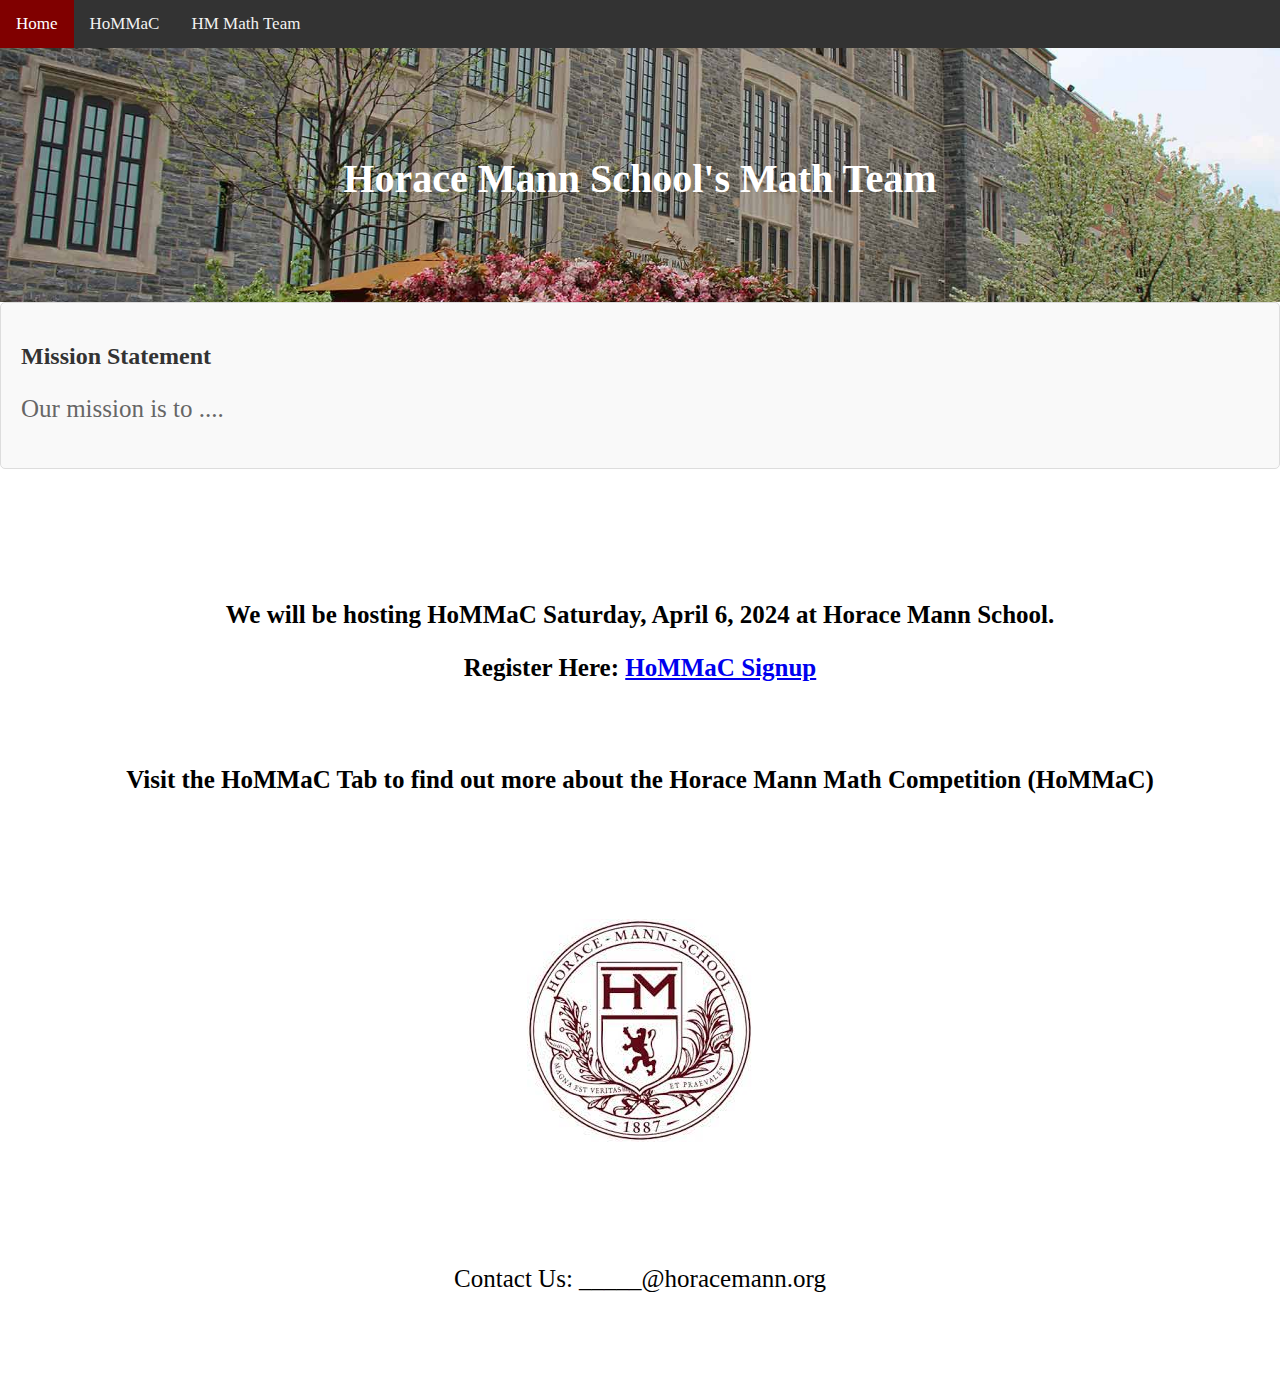
==== index.html @ 0dfb9975 "hommac website basics" ====
<!DOCTYPE html>
<html lang="en">

<head>
    <link rel="stylesheet" href="style.css">
</head>
<body>
    <div class="topnav">
        <a class="active" href="#home">Home</a>
        <a href="hommac.html">HoMMaC</a>
        <a href="mathteam.html">HM Math Team</a>
      </div>
      

    <div class="overlay">
        <h1>Horace Mann School's Math Team</h1>
    </div>


    <section id="mission">
        <h2>Mission Statement</h2>
        <p>Our mission is to ....</p>
      </section>


      <h1>
        <div class="title">

            <p>We will be hosting HoMMaC Saturday, April 6, 2024 at Horace Mann School.</p>
            <p>Register Here: <a href="https://forms.gle/SNo5QdxCKLi8h6aCA">HoMMaC Signup</a></p>
            <br>
            <p>Visit the HoMMaC Tab to find out more about the Horace Mann Math Competition (HoMMaC) </p>

        </div>
      </h1>

      <img class="logo" src="logo.jpeg" alt="Description of the image">

      <br>
      
      <div class="title">
        <p>
            Contact Us: _____@horacemann.org
        </p>
    </div>

      

</body>
---- style.css ----
/* Add a black background color to the top navigation */
body {
    margin: 0;
    padding: 0;
    font-family: 'Your Chosen Font', didot; /* change font of entire page */
  }

.topnav {
    background-color: #333;
    overflow: hidden;
  }
  
  /* Style the links inside the navigation bar */
  .topnav a {
    float: left;
    color: #f2f2f2;
    text-align: center;
    padding: 14px 16px;
    text-decoration: none;
    font-size: 17px;
  }
  
  /* Change the color of links on hover */
  .topnav a:hover {
    background-color: #ddd;
    color: black;
  }
  
  /* Add a color to the active/current link */
  .topnav a.active {
    background-color: #800000;
    color: white;
  }

  .overlay {
    background-image: url('hmschool.jpg'); /* Replace 'your-image.jpg' with the path to your image */
    background-size: cover;
    background-position: center;
    padding: 80px;
    text-align: center;
    color: white;
  }
  
  
  
  h1 {
    font-size: 40px;
    margin-bottom: 20px;
  }
  
  p {
    font-size: 25px;
  }

  #mission {
    background-color: #f9f9f9;
    border: 1px solid #ddd;
    border-radius: 5px;
    padding: 20px;
    margin-bottom: 20px;
  }
  
  #mission h2 {
    color: #333;
  }
  
  #mission p {
    color: #666;
  }

  .title {
    font-size: 30px;
    text-align: center;
    padding: 80px;
    text-align: center;
    color: black;
  }
  
  .logo {
    display: block;
    margin: 0 auto; /* Center the image horizontally */
    max-width: 100%; /* Make the image responsive */
    height: auto; /* Maintain the aspect ratio */
    width: 325; /* Set the width of the image */
  }
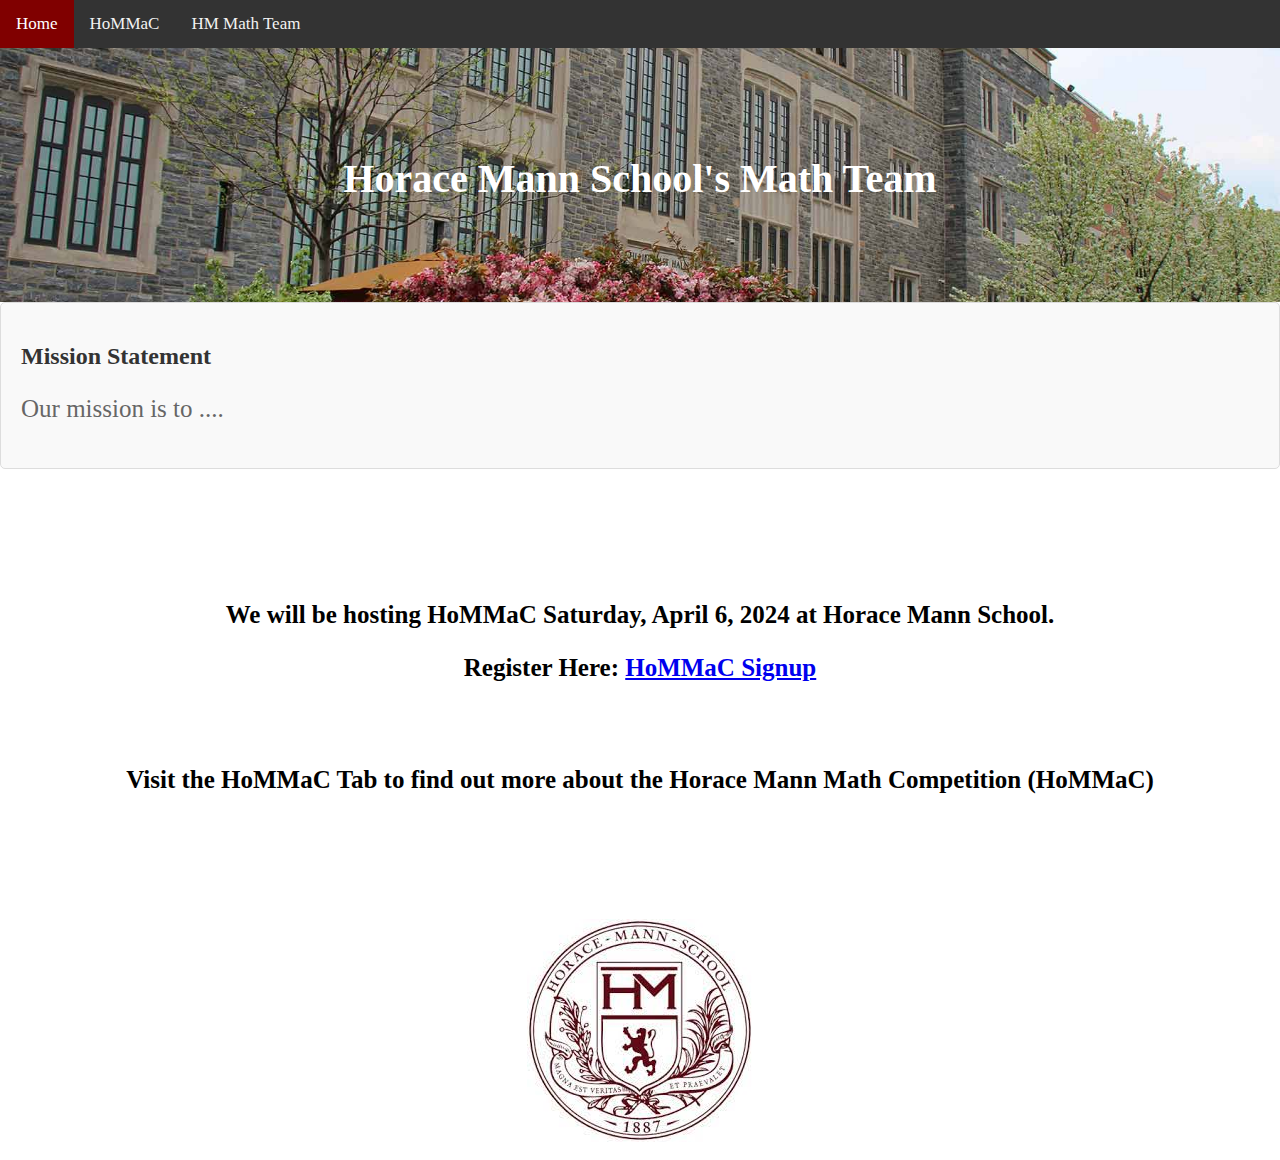
==== commit 4a7ab22c: "additional edits" ====
--- a/index.html
+++ b/index.html
@@ -38,11 +38,6 @@
 
       <br>
       
-      <div class="title">
-        <p>
-            Contact Us: _____@horacemann.org
-        </p>
-    </div>
 
       
 
